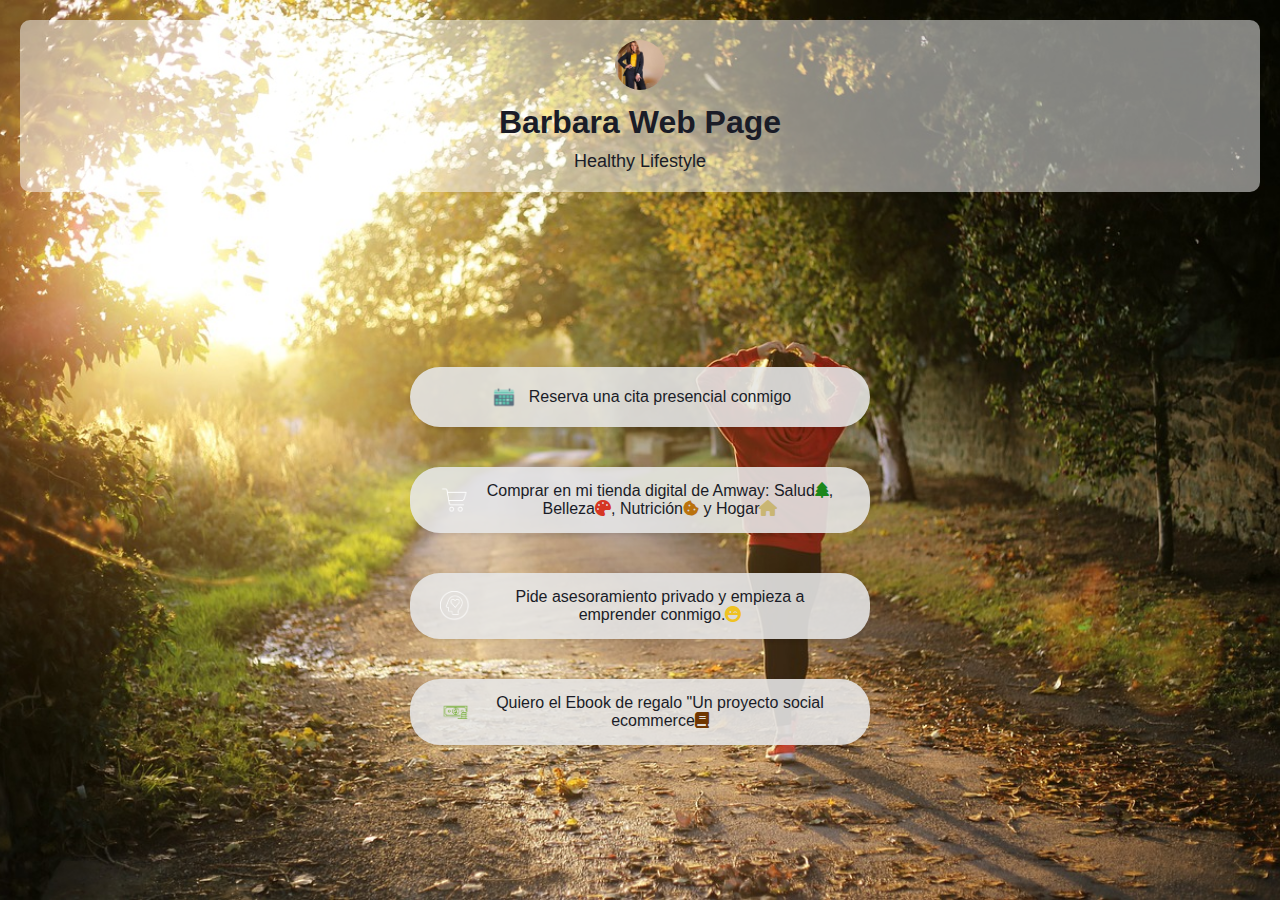
==== index.html @ 4138fde8 "He borrado el último botón de la página y he añadido más emoticonos a esta, tambien he cambiado los " ====
<!DOCTYPE html>
<html lang="es">
<head>
  <meta charset="UTF-8">
  <meta name="viewport" content="width=device-width, initial-scale=1.0">
  <title>Barbara-Web-Page</title>
  <link rel="stylesheet" href="styles.css">
  <link href="https://cdnjs.cloudflare.com/ajax/libs/font-awesome/6.6.0/css/all.min.css" rel="stylesheet">
  <link rel="apple-touch-icon" sizes="180x180" href="/apple-touch-icon.png">
  <link rel="icon" type="image/png" sizes="32x32" href="/favicon-32x32.png">
  <link rel="icon" type="image/png" sizes="16x16" href="/favicon-16x16.png">
</head>
<body>
    <header>
      <img src="Imagenes/imagen_header_Barbara.png" alt="imagen Barbara">
      <h1>Barbara Web Page</h1>
      <p>Healthy Lifestyle</p>
    </header>
  
    <main>
      <section class="link-section">
        <a href="calendario_negocio.html" class="link-button">
          <img src="Imagenes/ilustracion-icono-calendario.png" alt="Calendario">
          <span>Reserva una cita presencial conmigo</span>
        </a>
      </section>
  
      <section class="link-section">
        <a href="https://www.amway.es/user/bienestarcuerpomente" class="link-button">
          <img src="Imagenes/Sin título-20-Carrito de compras.png" alt="Carrito de compras">
          <span>Comprar en mi tienda digital de Amway: Salud<i class="fa-solid fa-tree" style="color: #1c871a;"></i>, Belleza<i class="fa-solid fa-palette" style="color: #d63624;"></i>, Nutrición<i class="fa-solid fa-cookie-bite" style="color: #ba720d;"></i> y Hogar<i class="fa-solid fa-house" style="color: #c9b673;"></i></span>
        </a>
      </section>
  
      <section class="link-section">
        <a href="https://wa.me/+34602592814?text=Quiero%20asesoramiento" target="_blank" class="link-button">
          <img src="Imagenes/Sin título-20-Interesado.png" alt="imagen interesados">
          <span>Pide asesoramiento privado y empieza a emprender conmigo.<i class="fa-solid fa-face-laugh-wink" style="color: #efc222;"></i></span>
        </a>
      </section>
  
      <section class="link-section">
        <a href="https://drive.google.com/file/d/1-hOKz7AyJZg7iCXo3PofXLN_noE4w9Fk/view" class="link-button">
          <img src="Imagenes/Sin título-20 (2).png" alt="Imagen dinero">
          <span>Quiero el Ebook de regalo "Un proyecto social ecommerce<i class="fa-solid fa-book" style="color: #703600;"></i></span>
        </a>
      </section>
    </main>
</body>
</html>
---- styles.css ----
/* Estilos generales */
html, body {
    height: 100%;
    margin: 0;
    padding: 0;
    box-sizing: border-box;
  }
  
  body {
    display: flex;
    flex-direction: column;
    min-height: 100vh;
    margin: 0;
    padding: 0;
    width: 100%;
    height: auto;
    font-family: Arial, sans-serif;
    background-image: url(Imagenes/walking-1868652_1280.jpg);
    background-size: cover;
    background-repeat: no-repeat;
    background-position: center;
    overflow: hidden;
  }
  
  /* Estilos del encabezado */
  header, footer {
    background-color: rgba(255, 255, 255, 0.5);
    padding: 20px;
    margin: 20px;
    border-radius: 10px;
  }
  
  header {
    text-align: center;
  }
  
  header img {
    border-radius: 50%; /* Agrega un borde redondo a la imagen */
    width: 50px; /* Reduce el tamaño de la imagen */
    height: 50px; /* Reduce el tamaño de la imagen */
    margin-bottom: 10px; /* Agrega un espacio entre la imagen y el h1 */
  }
  
  header h1 {
    margin: 0;
    font-size: 32px;
    color: #1a1c27;
  }
  
  header p {
    margin: 10px 0 0 0;
    font-size: 18px;
    color: #1a1c27;
  }
  
  /* Estilos de los enlaces */
  .link-section {
    display: flex;
    justify-content: center;
    margin: 20px 0;
  }
  
  a.link-button {
    display: flex;
    align-items: center;
    justify-content: center;
    width: 400px;
    background-color: #e6e6e6e2;
    color: #1a1c27;
    text-decoration: none;
    padding: 15px 30px;
    border-radius: 30px;
    box-shadow: 0 2px 5px rgba(0, 0, 0, 0.1);
    transition: transform 0.3s ease;
  }
  
  a.link-button:hover {
    transform: translateY(-5px);
    background-color: #dadadaaf;
  }
  
  .link-button img {
    height: 30px;
    margin-right: 10px;
  }
  
  .link-button span {
    font-size: 16px;
    text-align: center;
  }
  
  /* Estilos del pie de página */

  
  /* Estilos del main */
  main {
    flex: 1;
    display: flex;
    flex-direction: column;
    justify-content: center;
    align-items: center;
    padding: 0 0; /* Ajusta este valor según necesites */
  }

  /* Media Queries para responsividad */

/* Pantallas medianas (tablets) */
@media screen and (max-width: 768px) {
  header h1 {
      font-size: 28px;
  }

  header p {
      font-size: 16px;
  }

  a.link-button {
      width: 80%;
      max-width: 400px;
  }
}

/* Pantallas pequeñas (smartphones) */
@media screen and (max-width: 480px) {
  header, footer {
      padding: 15px;
      margin: 10px;
  }

  header img {
      width: 40px;
      height: 40px;
  }

  header h1 {
      font-size: 24px;
  }

  header p {
      font-size: 14px;
  }

  a.link-button {
      width: 90%;
      padding: 12px 20px;
  }

  .link-button img {
      height: 25px;
  }

  .link-button span {
      font-size: 14px;
  }
}

/* Para pantallas muy pequeñas */
@media screen and (max-width: 320px) {
  header h1 {
      font-size: 20px;
  }

  header p {
      font-size: 12px;
  }

  a.link-button {
      padding: 10px 15px;
  }

  .link-button img {
      height: 20px;
  }

  .link-button span {
      font-size: 12px;
  }
}
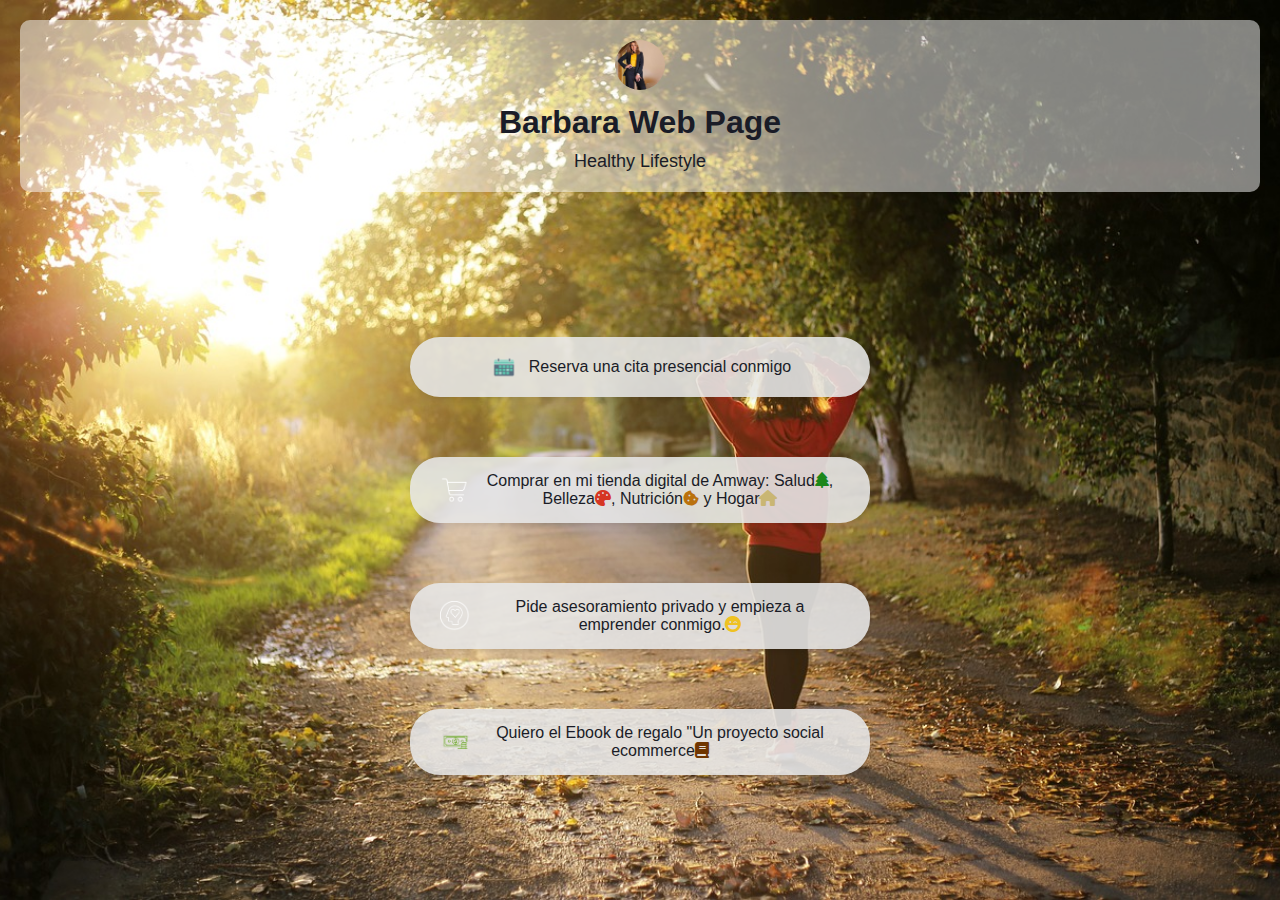
==== commit a7a7ca46: "He mejorado el responsive, de manera que todo se vea mejor en pantallas moviles" ====
--- a/index.html
+++ b/index.html
@@ -4,7 +4,7 @@
   <meta charset="UTF-8">
   <meta name="viewport" content="width=device-width, initial-scale=1.0">
   <title>Barbara-Web-Page</title>
-  <link rel="stylesheet" href="styles.css">
+  <link rel="stylesheet" href="styles2.css">
   <link href="https://cdnjs.cloudflare.com/ajax/libs/font-awesome/6.6.0/css/all.min.css" rel="stylesheet">
   <link rel="apple-touch-icon" sizes="180x180" href="/apple-touch-icon.png">
   <link rel="icon" type="image/png" sizes="32x32" href="/favicon-32x32.png">
--- a/styles2.css
+++ b/styles2.css
@@ -0,0 +1,157 @@
+/* Estilos generales */
+html, body {
+    height: 100%;
+    margin: 0;
+    padding: 0;
+    box-sizing: border-box;
+}
+  
+body {
+    display: flex;
+    flex-direction: column;
+    min-height: 100vh;
+    margin: 0;
+    padding: 0;
+    width: 100%;
+    height: auto;
+    font-family: Arial, sans-serif;
+    background-image: url(Imagenes/walking-1868652_1280.jpg);
+    background-size: cover;
+    background-repeat: no-repeat;
+    background-position: center;
+    overflow: hidden;
+}
+  
+/* Estilos del encabezado */
+header, footer {
+    background-color: rgba(255, 255, 255, 0.5);
+    padding: 20px;
+    margin: 20px;
+    border-radius: 10px;
+}
+  
+header {
+    text-align: center;
+}
+  
+header img {
+    border-radius: 50%; /* Agrega un borde redondo a la imagen */
+    width: 50px; /* Reduce el tamaño de la imagen */
+    height: 50px; /* Reduce el tamaño de la imagen */
+    margin-bottom: 10px; /* Agrega un espacio entre la imagen y el h1 */
+}
+  
+header h1 {
+    margin: 0;
+    font-size: 32px;
+    color: #1a1c27;
+}
+  
+header p {
+    margin: 10px 0 0 0;
+    font-size: 18px;
+    color: #1a1c27;
+}
+  
+/* Estilos de los enlaces */
+.link-section {
+    display: flex;
+    justify-content: center;
+    margin: 20px 0;
+    flex-wrap: wrap; /* Permite que los botones se ajusten en una nueva fila en pantallas pequeñas */
+}
+  
+a.link-button {
+    display: flex;
+    align-items: center;
+    justify-content: center;
+    width: 400px;
+    max-width: 90%; /* Limita el ancho para adaptarse mejor en pantallas pequeñas */
+    background-color: #e6e6e6e2;
+    color: #1a1c27;
+    text-decoration: none;
+    padding: 15px 30px;
+    margin: 10px;
+    border-radius: 30px;
+    box-shadow: 0 2px 5px rgba(0, 0, 0, 0.1);
+    transition: transform 0.3s ease;
+}
+  
+a.link-button:hover {
+    transform: translateY(-5px);
+    background-color: #dadadaaf;
+}
+  
+.link-button img {
+    height: 30px;
+    margin-right: 10px;
+}
+  
+.link-button span {
+    font-size: 16px;
+    text-align: center;
+}
+  
+/* Estilos del main */
+main {
+    flex: 1;
+    display: flex;
+    flex-direction: column;
+    justify-content: center;
+    align-items: center;
+    padding: 0;
+}
+  
+/* Media Queries para hacer el diseño responsive */
+@media (max-width: 768px) {
+    header, footer {
+        padding: 15px;
+        margin: 10px;
+    }
+    
+    header h1 {
+        font-size: 28px;
+    }
+    
+    header p {
+        font-size: 16px;
+    }
+    
+    a.link-button {
+        width: 300px;
+        padding: 10px 20px;
+    }
+    
+    .link-button span {
+        font-size: 14px;
+    }
+}
+  
+@media (max-width: 480px) {
+    header img {
+        width: 40px;
+        height: 40px;
+    }
+    
+    header h1 {
+        font-size: 24px;
+    }
+    
+    header p {
+        font-size: 14px;
+    }
+    
+    a.link-button {
+        width: 250px;
+        padding: 8px 15px;
+    }
+    
+    .link-button img {
+        height: 24px;
+        margin-right: 8px;
+    }
+    
+    .link-button span {
+        font-size: 12px;
+    }
+}
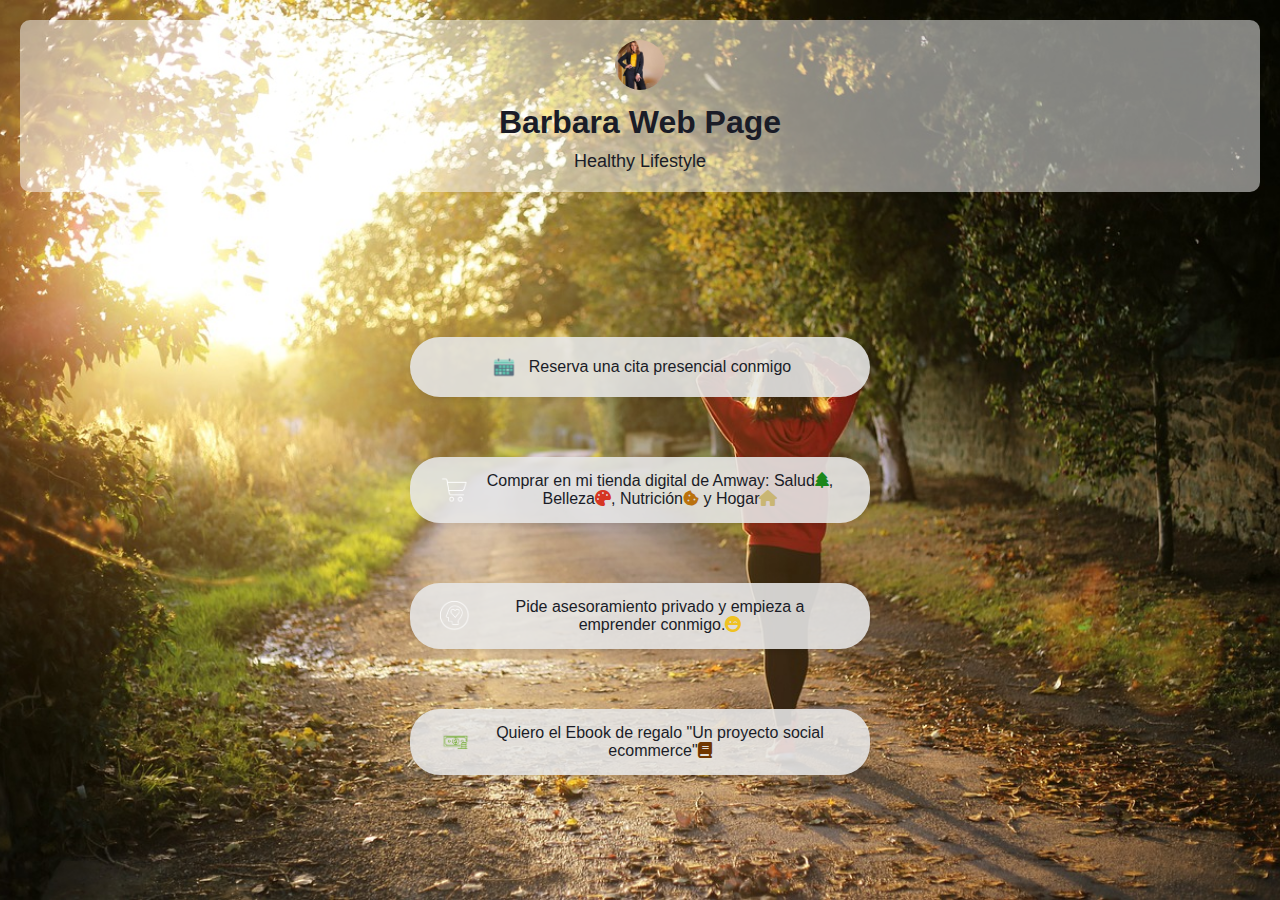
==== commit 4c8c7d19: "Update index.html" ====
--- a/index.html
+++ b/index.html
@@ -3,30 +3,65 @@
 <head>
   <meta charset="UTF-8">
   <meta name="viewport" content="width=device-width, initial-scale=1.0">
+  <meta property="og:title" content="Barbara Web Page - Healthy Lifestyle">
+  <meta name="description" content="Descubre un estilo de vida saludable con Barbara. Reserva citas, compra productos de salud y belleza, y obtén asesoramiento personalizado para emprender.">
+  <meta property="og:image" content="https://bienestar21.com//Imagenes/imagen_header_Barbara.png">
+  <meta property="og:url" content="https://bienestar21.com/">
+  <meta property="og:type" content="website">
   <title>Barbara-Web-Page</title>
   <link rel="stylesheet" href="styles2.css">
   <link href="https://cdnjs.cloudflare.com/ajax/libs/font-awesome/6.6.0/css/all.min.css" rel="stylesheet">
   <link rel="apple-touch-icon" sizes="180x180" href="/apple-touch-icon.png">
   <link rel="icon" type="image/png" sizes="32x32" href="/favicon-32x32.png">
   <link rel="icon" type="image/png" sizes="16x16" href="/favicon-16x16.png">
+  <script type="application/ld+json">
+    {
+      "@context": "https://schema.org",
+      "@type": "LocalBusiness",
+      "name": "Barbara Web Page",
+      "description": "Asesoramiento en estilo de vida saludable y emprendimiento",
+      "image": "Imagenes/imagen_header_Barbara.png",
+      "url": "https://bienestar21.com/",
+      "telephone": "+34602592814",
+      "address": {
+        "@type": "PostalAddress",
+        "streetAddress": "Carrer d'Ernest Lluch, 1508904 L'Hospitalet de Llobregat, Barcelona",
+        "addressLocality": "Barcelona",
+        "postalCode": "08904",
+        "addressCountry": "ES"
+      },
+      "openingHoursSpecification": {
+        "@type": "OpeningHoursSpecification",
+        "dayOfWeek": [
+          "Monday",
+          "Tuesday",
+          "Wednesday",
+          "Thursday",
+          "Friday"
+        ],
+        "opens": "09:00",
+        "closes": "19:00"
+      }
+    }
+    </script>
 </head>
 <body>
     <header>
-      <img src="Imagenes/imagen_header_Barbara.png" alt="imagen Barbara">
+      <img src="Imagenes/imagen_header_Barbara.png" alt="Barbara, experta en estilo de vida saludable">
       <h1>Barbara Web Page</h1>
       <p>Healthy Lifestyle</p>
     </header>
   
     <main>
       <section class="link-section">
-        <a href="calendario_negocio.html" class="link-button">
+        <a href="calendario_negocio.html" class="link-button" title="Reserva una cita presencial">
           <img src="Imagenes/ilustracion-icono-calendario.png" alt="Calendario">
           <span>Reserva una cita presencial conmigo</span>
         </a>
       </section>
   
       <section class="link-section">
-        <a href="https://www.amway.es/user/bienestarcuerpomente" class="link-button">
+        <a href="https://www.amway.es/user/bienestarcuerpomente" class="link-button" title="Compra en mi tienda digital los productos de salud y belleza que necesites">
           <img src="Imagenes/Sin título-20-Carrito de compras.png" alt="Carrito de compras">
           <span>Comprar en mi tienda digital de Amway: Salud<i class="fa-solid fa-tree" style="color: #1c871a;"></i>, Belleza<i class="fa-solid fa-palette" style="color: #d63624;"></i>, Nutrición<i class="fa-solid fa-cookie-bite" style="color: #ba720d;"></i> y Hogar<i class="fa-solid fa-house" style="color: #c9b673;"></i></span>
         </a>
@@ -42,7 +77,7 @@
       <section class="link-section">
         <a href="https://drive.google.com/file/d/1-hOKz7AyJZg7iCXo3PofXLN_noE4w9Fk/view" class="link-button">
           <img src="Imagenes/Sin título-20 (2).png" alt="Imagen dinero">
-          <span>Quiero el Ebook de regalo "Un proyecto social ecommerce<i class="fa-solid fa-book" style="color: #703600;"></i></span>
+          <span>Quiero el Ebook de regalo "Un proyecto social ecommerce"<i class="fa-solid fa-book" style="color: #703600;"></i></span>
         </a>
       </section>
     </main>
